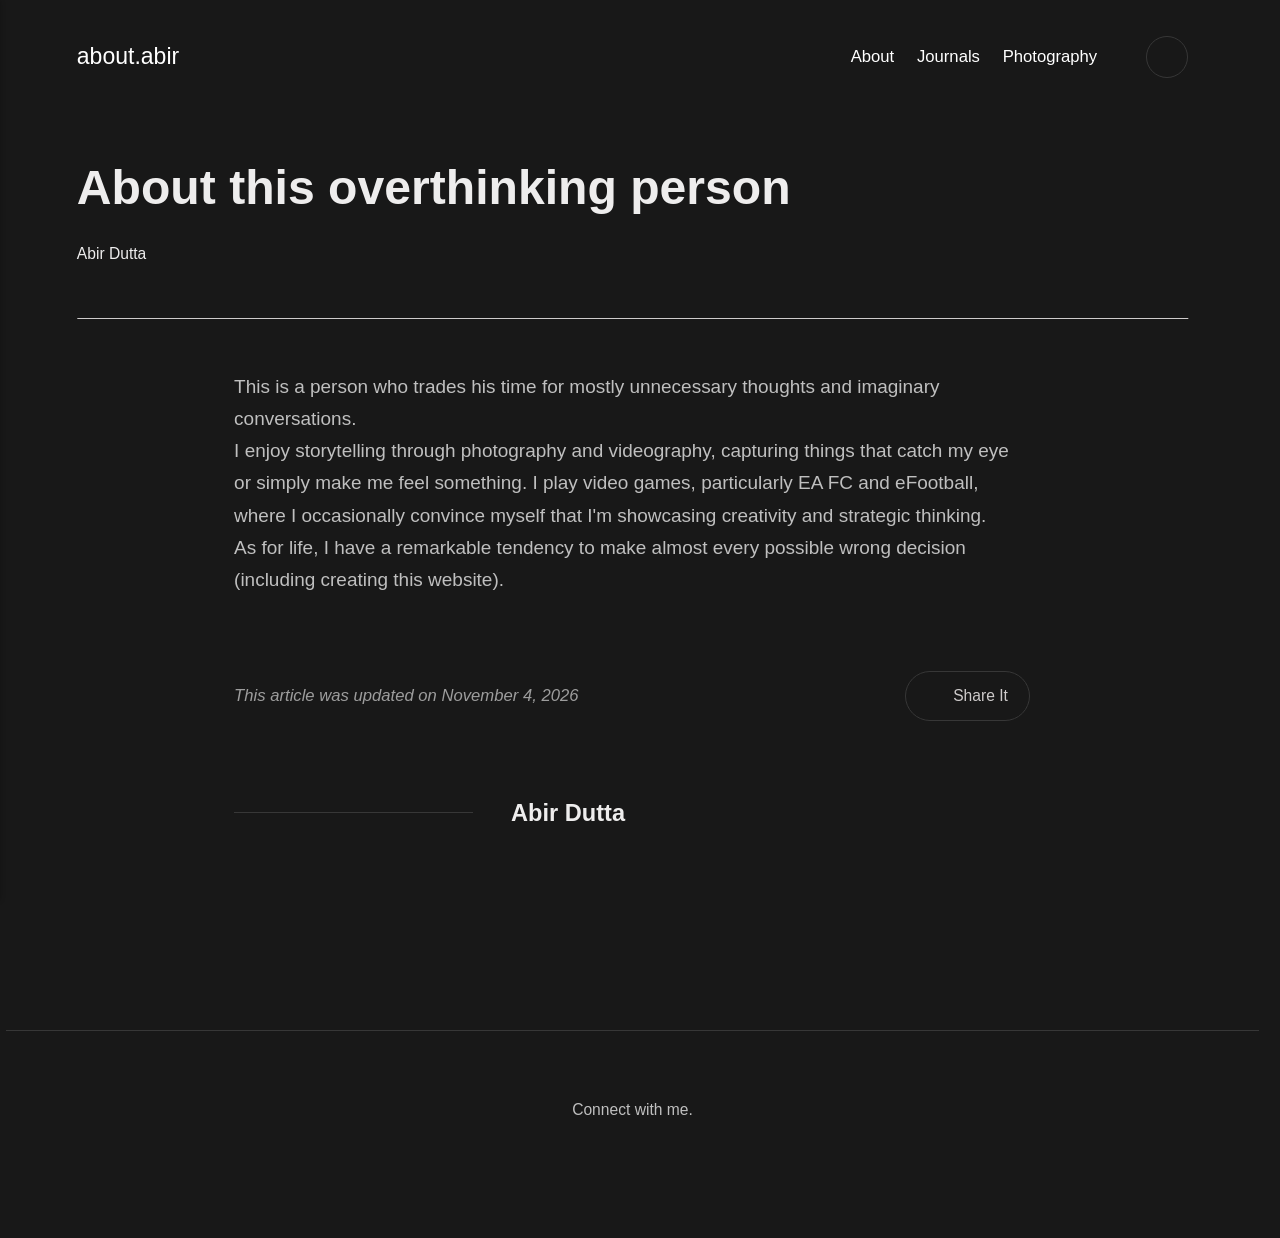
==== about-this-overthinking-person/index.html @ a7f9a5f5 "Updated from Publii" ====
<!DOCTYPE html><html lang="en-gb"><head><meta charset="utf-8"><meta http-equiv="X-UA-Compatible" content="IE=edge"><meta name="viewport" content="width=device-width,initial-scale=1"><title>About this overthinking person - about.abir</title><meta name="description" content="This is a person who trades his time for mostly unnecessary thoughts and imaginary conversations. I enjoy storytelling through photography and videography, capturing things that catch my eye or simply make me feel something. I play video games, particularly EA FC and eFootball, where I&amp;hellip;"><meta name="generator" content="Publii Open-Source CMS for Static Site"><link rel="canonical" href="https://abir446.github.io/about.abir/about-this-overthinking-person/"><link rel="alternate" type="application/atom+xml" href="https://abir446.github.io/about.abir/feed.xml" title="about.abir - RSS"><link rel="alternate" type="application/json" href="https://abir446.github.io/about.abir/feed.json" title="about.abir - JSON"><meta property="og:title" content="About this overthinking person"><meta property="og:site_name" content="about.abir"><meta property="og:description" content="This is a person who trades his time for mostly unnecessary thoughts and imaginary conversations. I enjoy storytelling through photography and videography, capturing things that catch my eye or simply make me feel something. I play video games, particularly EA FC and eFootball, where I&amp;hellip;"><meta property="og:url" content="https://abir446.github.io/about.abir/about-this-overthinking-person/"><meta property="og:type" content="article"><link rel="stylesheet" href="https://abir446.github.io/about.abir/assets/css/style.css?v&#x3D;4b8fb7e8241c128d0507b3319cbab177"><script type="application/ld+json">{"@context":"http://schema.org","@type":"Article","mainEntityOfPage":{"@type":"WebPage","@id":"https://abir446.github.io/about.abir/about-this-overthinking-person/"},"headline":"About this overthinking person","datePublished":"2026-11-04T18:30+05:30","dateModified":"2026-11-04T18:50+05:30","description":"This is a person who trades his time for mostly unnecessary thoughts and imaginary conversations. I enjoy storytelling through photography and videography, capturing things that catch my eye or simply make me feel something. I play video games, particularly EA FC and eFootball, where I&hellip;","author":{"@type":"Person","name":"Abir Dutta","url":"https://abir446.github.io/about.abir/authors/abir-dutta/"},"publisher":{"@type":"Organization","name":"Abir Dutta"}}</script><noscript><style>img[loading] {
                    opacity: 1;
                }</style></noscript></head><body class="page-template"><header class="top js-header"><a class="logo" href="https://abir446.github.io/about.abir/">about.abir</a><nav class="navbar js-navbar" aria-label="Main"><button class="navbar__toggle js-toggle" aria-label="Menu" aria-haspopup="true" aria-expanded="false"><span class="navbar__toggle-box"><span class="navbar__toggle-inner">Menu</span></span></button><ul class="navbar__menu"><li class="active"><a href="https://abir446.github.io/about.abir/about-this-overthinking-person/" target="_self">About</a></li><li><a href="https://abir446.github.io/about.abir/tags/journal/" target="_self">Journals</a></li><li><a href="https://abir446.github.io/about.abir/tags/photography/" target="_self">Photography</a></li></ul></nav><div class="search"><div class="search__overlay js-search-overlay"><div class="wrapper search__overlay-inner"></div></div><button class="search__btn btn--icon js-search-btn" aria-label="Search"><svg height="18" width="18" role="presentation" focusable="false"><use xlink:href="https://abir446.github.io/about.abir/assets/svg/svg-map.svg#search"/></svg></button></div></header><main class="page"><article class="content"><div class="hero hero--noimage"><header class="hero__content"><div class="wrapper"><h1>About this overthinking person</h1><div class="feed__meta content__meta"><a href="https://abir446.github.io/about.abir/authors/abir-dutta/" class="feed__author">Abir Dutta</a></div></div></header></div><div class="entry-wrapper content__entry"><p>This is a person who trades his time for mostly unnecessary thoughts and imaginary conversations.<br>I enjoy storytelling through photography and videography, capturing things that catch my eye or simply make me feel something. I play video games, particularly EA FC and eFootball, where I occasionally convince myself that I'm showcasing creativity and strategic thinking.<br>As for life, I have a remarkable tendency to make almost every possible wrong decision (including creating this website).<br></p></div><footer class="content__footer"><div class="entry-wrapper"><div class="content__actions"><p class="content__updated">This article was updated on November 4, 2026</p><div class="content__share"><button class="btn--icon content__share-button js-content__share-button"><svg width="20" height="20" aria-hidden="true"><use xlink:href="https://abir446.github.io/about.abir/assets/svg/svg-map.svg#share"></use></svg> <span>Share It</span></button><div class="content__share-popup js-content__share-popup"></div></div></div><div class="content__bio bio"><div><h3 class="h4 bio__name"><a href="https://abir446.github.io/about.abir/authors/abir-dutta/" rel="author">Abir Dutta</a></h3></div></div></div></footer></article><div class="content__comments"><div class="entry-wrapper"></div></div></main><footer class="footer"><div class="wrapper"><div class="footer__copyright"><p>Connect with me.</p></div><div class="footer__social"><a href="https://www.instagram.com/abir___dutta_______/" aria-label="Instagram"><svg><use xlink:href="https://abir446.github.io/about.abir/assets/svg/svg-map.svg#instagram"/></svg></a></div><button id="backToTop" class="footer__bttop" aria-label="Back to top" title="Back to top"><svg width="20" height="20"><use xlink:href="https://abir446.github.io/about.abir/assets/svg/svg-map.svg#toparrow"/></svg></button></div></footer><script defer="defer" src="https://abir446.github.io/about.abir/assets/js/scripts.min.js?v&#x3D;548663b90e1600fd2c2dd54433d04b71"></script><script>window.publiiThemeMenuConfig={mobileMenuMode:'sidebar',animationSpeed:300,submenuWidth: 'auto',doubleClickTime:500,mobileMenuExpandableSubmenus:true,relatedContainerForOverlayMenuSelector:'.top'};</script><script>var images = document.querySelectorAll('img[loading]');
        for (var i = 0; i < images.length; i++) {
            if (images[i].complete) {
                images[i].classList.add('is-loaded');
            } else {
                images[i].addEventListener('load', function () {
                    this.classList.add('is-loaded');
                }, false);
            }
        }</script></body></html>
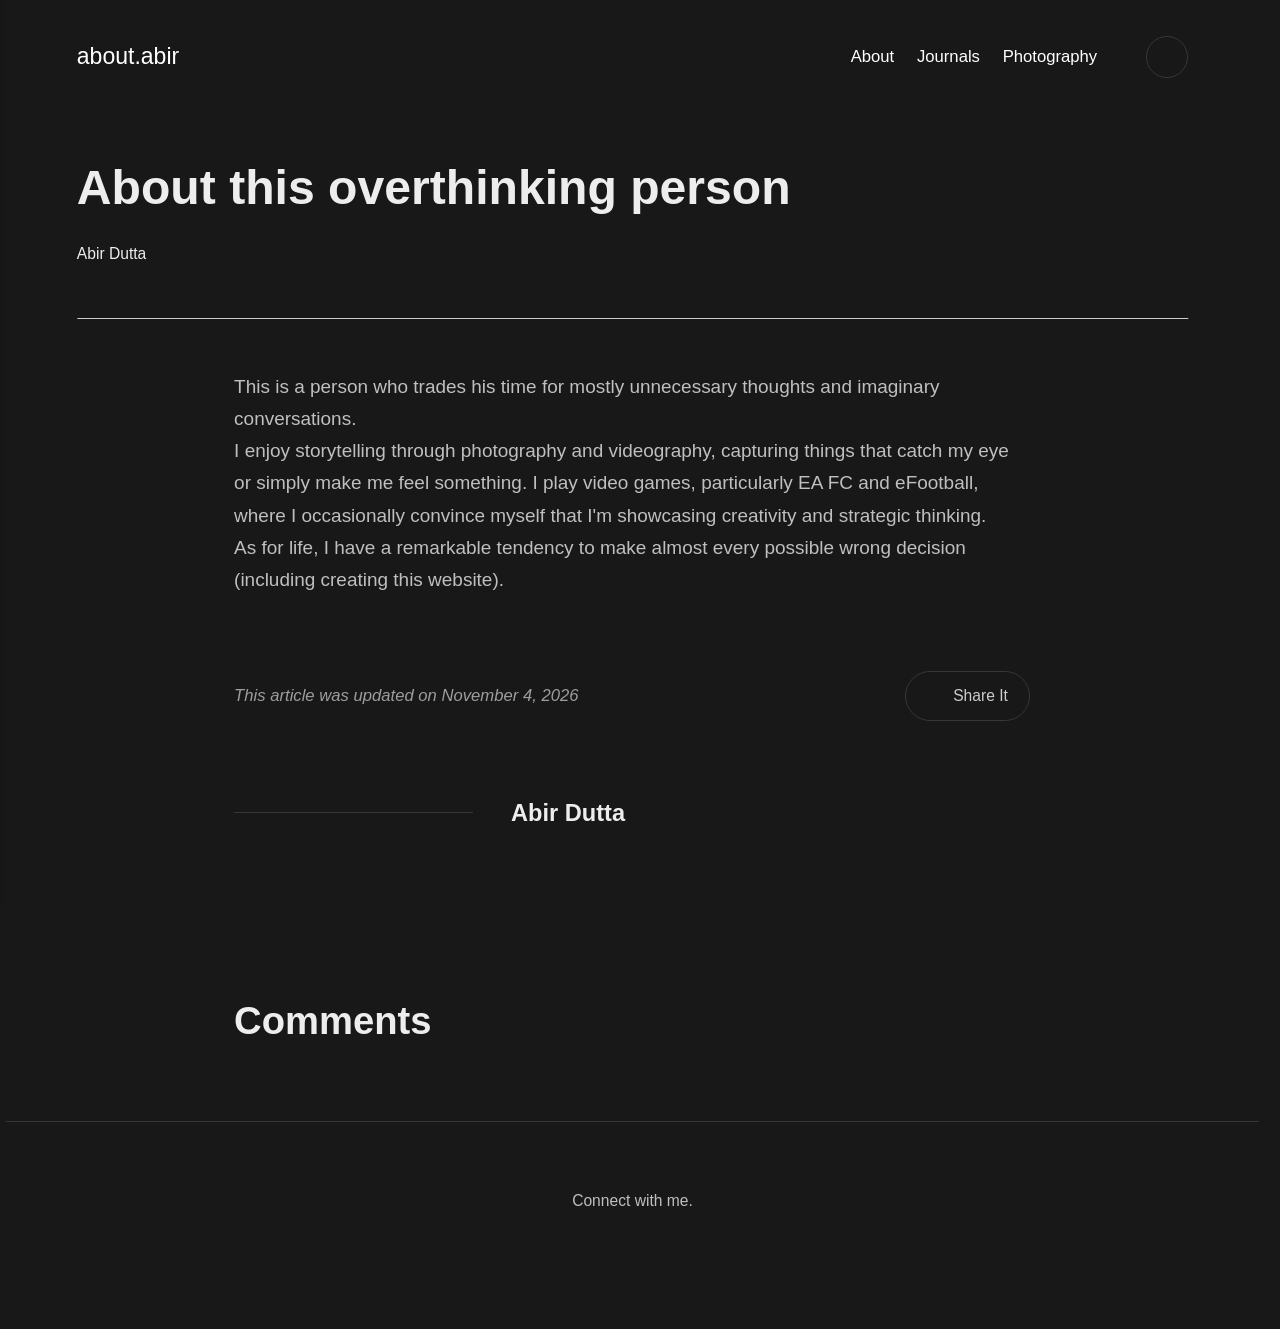
==== commit f795ba95: "Updated from Publii" ====
--- a/about-this-overthinking-person/index.html
+++ b/about-this-overthinking-person/index.html
@@ -1,6 +1,6 @@
 <!DOCTYPE html><html lang="en-gb"><head><meta charset="utf-8"><meta http-equiv="X-UA-Compatible" content="IE=edge"><meta name="viewport" content="width=device-width,initial-scale=1"><title>About this overthinking person - about.abir</title><meta name="description" content="This is a person who trades his time for mostly unnecessary thoughts and imaginary conversations. I enjoy storytelling through photography and videography, capturing things that catch my eye or simply make me feel something. I play video games, particularly EA FC and eFootball, where I&amp;hellip;"><meta name="generator" content="Publii Open-Source CMS for Static Site"><link rel="canonical" href="https://abir446.github.io/about.abir/about-this-overthinking-person/"><link rel="alternate" type="application/atom+xml" href="https://abir446.github.io/about.abir/feed.xml" title="about.abir - RSS"><link rel="alternate" type="application/json" href="https://abir446.github.io/about.abir/feed.json" title="about.abir - JSON"><meta property="og:title" content="About this overthinking person"><meta property="og:site_name" content="about.abir"><meta property="og:description" content="This is a person who trades his time for mostly unnecessary thoughts and imaginary conversations. I enjoy storytelling through photography and videography, capturing things that catch my eye or simply make me feel something. I play video games, particularly EA FC and eFootball, where I&amp;hellip;"><meta property="og:url" content="https://abir446.github.io/about.abir/about-this-overthinking-person/"><meta property="og:type" content="article"><link rel="stylesheet" href="https://abir446.github.io/about.abir/assets/css/style.css?v&#x3D;4b8fb7e8241c128d0507b3319cbab177"><script type="application/ld+json">{"@context":"http://schema.org","@type":"Article","mainEntityOfPage":{"@type":"WebPage","@id":"https://abir446.github.io/about.abir/about-this-overthinking-person/"},"headline":"About this overthinking person","datePublished":"2026-11-04T18:30+05:30","dateModified":"2026-11-04T18:50+05:30","description":"This is a person who trades his time for mostly unnecessary thoughts and imaginary conversations. I enjoy storytelling through photography and videography, capturing things that catch my eye or simply make me feel something. I play video games, particularly EA FC and eFootball, where I&hellip;","author":{"@type":"Person","name":"Abir Dutta","url":"https://abir446.github.io/about.abir/authors/abir-dutta/"},"publisher":{"@type":"Organization","name":"Abir Dutta"}}</script><noscript><style>img[loading] {
                     opacity: 1;
-                }</style></noscript></head><body class="page-template"><header class="top js-header"><a class="logo" href="https://abir446.github.io/about.abir/">about.abir</a><nav class="navbar js-navbar" aria-label="Main"><button class="navbar__toggle js-toggle" aria-label="Menu" aria-haspopup="true" aria-expanded="false"><span class="navbar__toggle-box"><span class="navbar__toggle-inner">Menu</span></span></button><ul class="navbar__menu"><li class="active"><a href="https://abir446.github.io/about.abir/about-this-overthinking-person/" target="_self">About</a></li><li><a href="https://abir446.github.io/about.abir/tags/journal/" target="_self">Journals</a></li><li><a href="https://abir446.github.io/about.abir/tags/photography/" target="_self">Photography</a></li></ul></nav><div class="search"><div class="search__overlay js-search-overlay"><div class="wrapper search__overlay-inner"></div></div><button class="search__btn btn--icon js-search-btn" aria-label="Search"><svg height="18" width="18" role="presentation" focusable="false"><use xlink:href="https://abir446.github.io/about.abir/assets/svg/svg-map.svg#search"/></svg></button></div></header><main class="page"><article class="content"><div class="hero hero--noimage"><header class="hero__content"><div class="wrapper"><h1>About this overthinking person</h1><div class="feed__meta content__meta"><a href="https://abir446.github.io/about.abir/authors/abir-dutta/" class="feed__author">Abir Dutta</a></div></div></header></div><div class="entry-wrapper content__entry"><p>This is a person who trades his time for mostly unnecessary thoughts and imaginary conversations.<br>I enjoy storytelling through photography and videography, capturing things that catch my eye or simply make me feel something. I play video games, particularly EA FC and eFootball, where I occasionally convince myself that I'm showcasing creativity and strategic thinking.<br>As for life, I have a remarkable tendency to make almost every possible wrong decision (including creating this website).<br></p></div><footer class="content__footer"><div class="entry-wrapper"><div class="content__actions"><p class="content__updated">This article was updated on November 4, 2026</p><div class="content__share"><button class="btn--icon content__share-button js-content__share-button"><svg width="20" height="20" aria-hidden="true"><use xlink:href="https://abir446.github.io/about.abir/assets/svg/svg-map.svg#share"></use></svg> <span>Share It</span></button><div class="content__share-popup js-content__share-popup"></div></div></div><div class="content__bio bio"><div><h3 class="h4 bio__name"><a href="https://abir446.github.io/about.abir/authors/abir-dutta/" rel="author">Abir Dutta</a></h3></div></div></div></footer></article><div class="content__comments"><div class="entry-wrapper"></div></div></main><footer class="footer"><div class="wrapper"><div class="footer__copyright"><p>Connect with me.</p></div><div class="footer__social"><a href="https://www.instagram.com/abir___dutta_______/" aria-label="Instagram"><svg><use xlink:href="https://abir446.github.io/about.abir/assets/svg/svg-map.svg#instagram"/></svg></a></div><button id="backToTop" class="footer__bttop" aria-label="Back to top" title="Back to top"><svg width="20" height="20"><use xlink:href="https://abir446.github.io/about.abir/assets/svg/svg-map.svg#toparrow"/></svg></button></div></footer><script defer="defer" src="https://abir446.github.io/about.abir/assets/js/scripts.min.js?v&#x3D;548663b90e1600fd2c2dd54433d04b71"></script><script>window.publiiThemeMenuConfig={mobileMenuMode:'sidebar',animationSpeed:300,submenuWidth: 'auto',doubleClickTime:500,mobileMenuExpandableSubmenus:true,relatedContainerForOverlayMenuSelector:'.top'};</script><script>var images = document.querySelectorAll('img[loading]');
+                }</style></noscript></head><body class="page-template"><header class="top js-header"><a class="logo" href="https://abir446.github.io/about.abir/">about.abir</a><nav class="navbar js-navbar" aria-label="Main"><button class="navbar__toggle js-toggle" aria-label="Menu" aria-haspopup="true" aria-expanded="false"><span class="navbar__toggle-box"><span class="navbar__toggle-inner">Menu</span></span></button><ul class="navbar__menu"><li class="active"><a href="https://abir446.github.io/about.abir/about-this-overthinking-person/" target="_self">About</a></li><li><a href="https://abir446.github.io/about.abir/tags/journal/" target="_self">Journals</a></li><li><a href="https://abir446.github.io/about.abir/tags/photography/" target="_self">Photography</a></li></ul></nav><div class="search"><div class="search__overlay js-search-overlay"><div class="wrapper search__overlay-inner"></div></div><button class="search__btn btn--icon js-search-btn" aria-label="Search"><svg height="18" width="18" role="presentation" focusable="false"><use xlink:href="https://abir446.github.io/about.abir/assets/svg/svg-map.svg#search"/></svg></button></div></header><main class="page"><article class="content"><div class="hero hero--noimage"><header class="hero__content"><div class="wrapper"><h1>About this overthinking person</h1><div class="feed__meta content__meta"><a href="https://abir446.github.io/about.abir/authors/abir-dutta/" class="feed__author">Abir Dutta</a></div></div></header></div><div class="entry-wrapper content__entry"><p>This is a person who trades his time for mostly unnecessary thoughts and imaginary conversations.<br>I enjoy storytelling through photography and videography, capturing things that catch my eye or simply make me feel something. I play video games, particularly EA FC and eFootball, where I occasionally convince myself that I'm showcasing creativity and strategic thinking.<br>As for life, I have a remarkable tendency to make almost every possible wrong decision (including creating this website).<br></p></div><footer class="content__footer"><div class="entry-wrapper"><div class="content__actions"><p class="content__updated">This article was updated on November 4, 2026</p><div class="content__share"><button class="btn--icon content__share-button js-content__share-button"><svg width="20" height="20" aria-hidden="true"><use xlink:href="https://abir446.github.io/about.abir/assets/svg/svg-map.svg#share"></use></svg> <span>Share It</span></button><div class="content__share-popup js-content__share-popup"></div></div></div><div class="content__bio bio"><div><h3 class="h4 bio__name"><a href="https://abir446.github.io/about.abir/authors/abir-dutta/" rel="author">Abir Dutta</a></h3></div></div></div></footer></article><div class="content__comments"><div class="entry-wrapper"><div class="comments"><div class="comments-wrapper"><h2>Comments</h2><noscript>Turn on JavaScript to view and post comments.</noscript></div></div></div></div></main><footer class="footer"><div class="wrapper"><div class="footer__copyright"><p>Connect with me.</p></div><div class="footer__social"><a href="https://www.instagram.com/abir___dutta_______/" aria-label="Instagram"><svg><use xlink:href="https://abir446.github.io/about.abir/assets/svg/svg-map.svg#instagram"/></svg></a></div><button id="backToTop" class="footer__bttop" aria-label="Back to top" title="Back to top"><svg width="20" height="20"><use xlink:href="https://abir446.github.io/about.abir/assets/svg/svg-map.svg#toparrow"/></svg></button></div></footer><script defer="defer" src="https://abir446.github.io/about.abir/assets/js/scripts.min.js?v&#x3D;548663b90e1600fd2c2dd54433d04b71"></script><script>window.publiiThemeMenuConfig={mobileMenuMode:'sidebar',animationSpeed:300,submenuWidth: 'auto',doubleClickTime:500,mobileMenuExpandableSubmenus:true,relatedContainerForOverlayMenuSelector:'.top'};</script><script>var images = document.querySelectorAll('img[loading]');
         for (var i = 0; i < images.length; i++) {
             if (images[i].complete) {
                 images[i].classList.add('is-loaded');
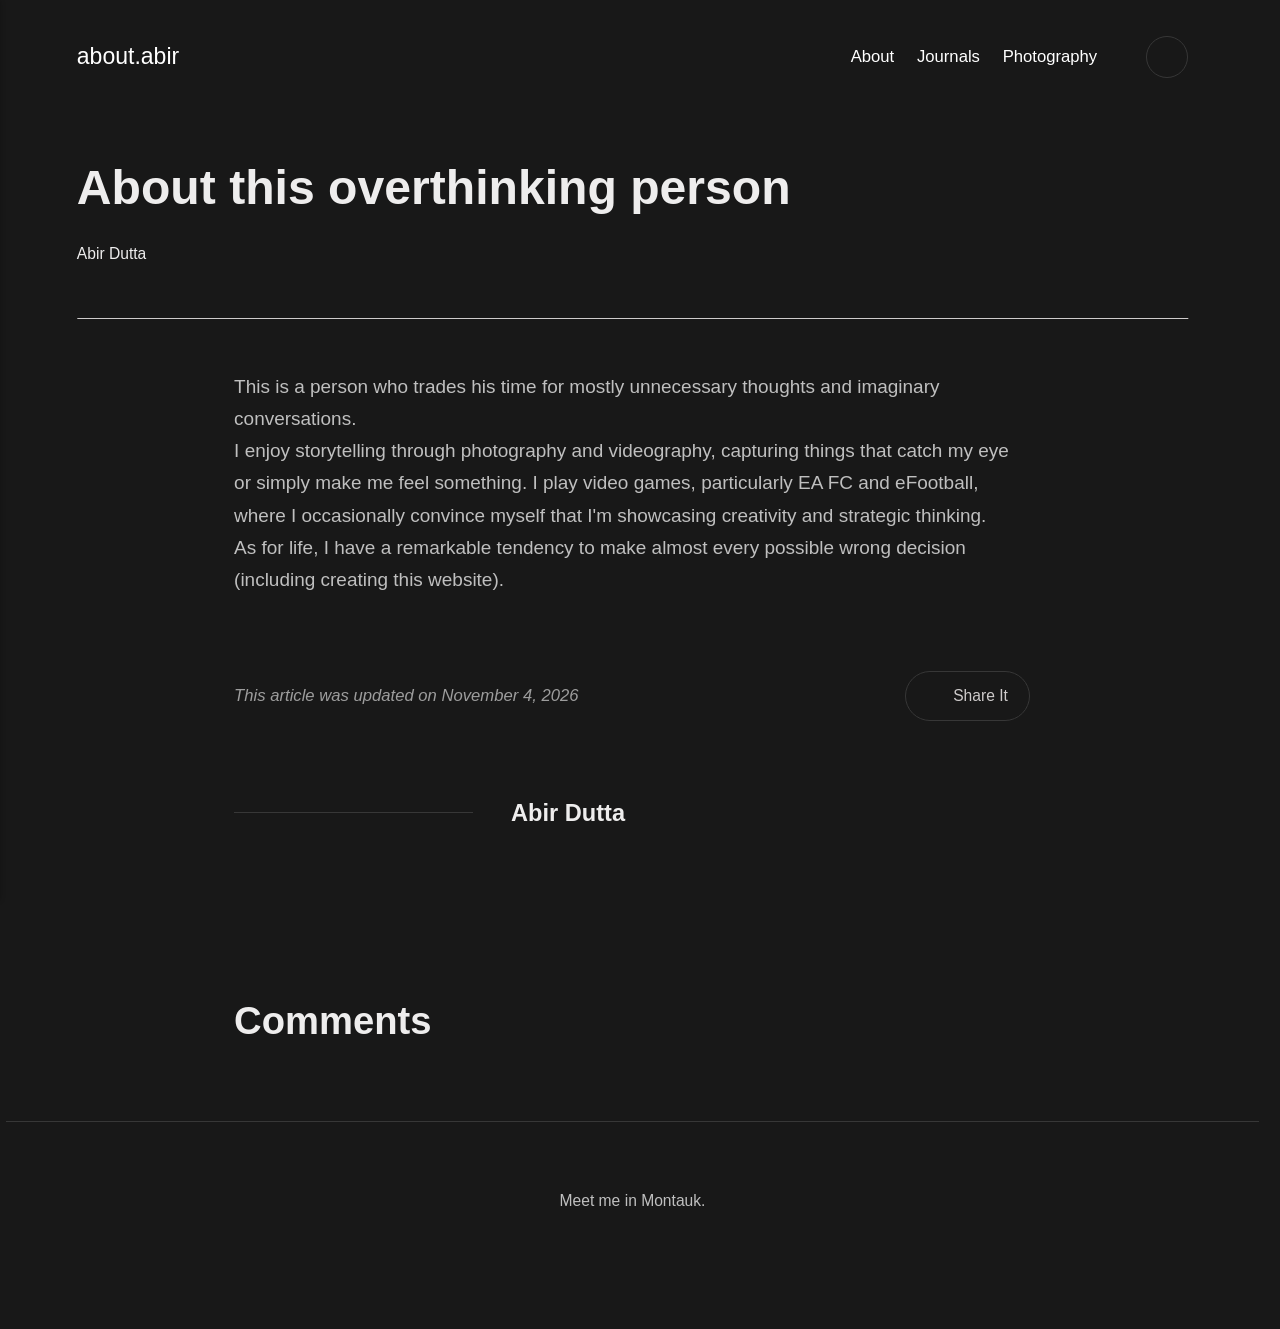
==== commit c09046ba: "Updated from Publii" ====
--- a/about-this-overthinking-person/index.html
+++ b/about-this-overthinking-person/index.html
@@ -1,6 +1,6 @@
 <!DOCTYPE html><html lang="en-gb"><head><meta charset="utf-8"><meta http-equiv="X-UA-Compatible" content="IE=edge"><meta name="viewport" content="width=device-width,initial-scale=1"><title>About this overthinking person - about.abir</title><meta name="description" content="This is a person who trades his time for mostly unnecessary thoughts and imaginary conversations. I enjoy storytelling through photography and videography, capturing things that catch my eye or simply make me feel something. I play video games, particularly EA FC and eFootball, where I&amp;hellip;"><meta name="generator" content="Publii Open-Source CMS for Static Site"><link rel="canonical" href="https://abir446.github.io/about.abir/about-this-overthinking-person/"><link rel="alternate" type="application/atom+xml" href="https://abir446.github.io/about.abir/feed.xml" title="about.abir - RSS"><link rel="alternate" type="application/json" href="https://abir446.github.io/about.abir/feed.json" title="about.abir - JSON"><meta property="og:title" content="About this overthinking person"><meta property="og:site_name" content="about.abir"><meta property="og:description" content="This is a person who trades his time for mostly unnecessary thoughts and imaginary conversations. I enjoy storytelling through photography and videography, capturing things that catch my eye or simply make me feel something. I play video games, particularly EA FC and eFootball, where I&amp;hellip;"><meta property="og:url" content="https://abir446.github.io/about.abir/about-this-overthinking-person/"><meta property="og:type" content="article"><link rel="stylesheet" href="https://abir446.github.io/about.abir/assets/css/style.css?v&#x3D;4b8fb7e8241c128d0507b3319cbab177"><script type="application/ld+json">{"@context":"http://schema.org","@type":"Article","mainEntityOfPage":{"@type":"WebPage","@id":"https://abir446.github.io/about.abir/about-this-overthinking-person/"},"headline":"About this overthinking person","datePublished":"2026-11-04T18:30+05:30","dateModified":"2026-11-04T18:50+05:30","description":"This is a person who trades his time for mostly unnecessary thoughts and imaginary conversations. I enjoy storytelling through photography and videography, capturing things that catch my eye or simply make me feel something. I play video games, particularly EA FC and eFootball, where I&hellip;","author":{"@type":"Person","name":"Abir Dutta","url":"https://abir446.github.io/about.abir/authors/abir-dutta/"},"publisher":{"@type":"Organization","name":"Abir Dutta"}}</script><noscript><style>img[loading] {
                     opacity: 1;
-                }</style></noscript></head><body class="page-template"><header class="top js-header"><a class="logo" href="https://abir446.github.io/about.abir/">about.abir</a><nav class="navbar js-navbar" aria-label="Main"><button class="navbar__toggle js-toggle" aria-label="Menu" aria-haspopup="true" aria-expanded="false"><span class="navbar__toggle-box"><span class="navbar__toggle-inner">Menu</span></span></button><ul class="navbar__menu"><li class="active"><a href="https://abir446.github.io/about.abir/about-this-overthinking-person/" target="_self">About</a></li><li><a href="https://abir446.github.io/about.abir/tags/journal/" target="_self">Journals</a></li><li><a href="https://abir446.github.io/about.abir/tags/photography/" target="_self">Photography</a></li></ul></nav><div class="search"><div class="search__overlay js-search-overlay"><div class="wrapper search__overlay-inner"></div></div><button class="search__btn btn--icon js-search-btn" aria-label="Search"><svg height="18" width="18" role="presentation" focusable="false"><use xlink:href="https://abir446.github.io/about.abir/assets/svg/svg-map.svg#search"/></svg></button></div></header><main class="page"><article class="content"><div class="hero hero--noimage"><header class="hero__content"><div class="wrapper"><h1>About this overthinking person</h1><div class="feed__meta content__meta"><a href="https://abir446.github.io/about.abir/authors/abir-dutta/" class="feed__author">Abir Dutta</a></div></div></header></div><div class="entry-wrapper content__entry"><p>This is a person who trades his time for mostly unnecessary thoughts and imaginary conversations.<br>I enjoy storytelling through photography and videography, capturing things that catch my eye or simply make me feel something. I play video games, particularly EA FC and eFootball, where I occasionally convince myself that I'm showcasing creativity and strategic thinking.<br>As for life, I have a remarkable tendency to make almost every possible wrong decision (including creating this website).<br></p></div><footer class="content__footer"><div class="entry-wrapper"><div class="content__actions"><p class="content__updated">This article was updated on November 4, 2026</p><div class="content__share"><button class="btn--icon content__share-button js-content__share-button"><svg width="20" height="20" aria-hidden="true"><use xlink:href="https://abir446.github.io/about.abir/assets/svg/svg-map.svg#share"></use></svg> <span>Share It</span></button><div class="content__share-popup js-content__share-popup"></div></div></div><div class="content__bio bio"><div><h3 class="h4 bio__name"><a href="https://abir446.github.io/about.abir/authors/abir-dutta/" rel="author">Abir Dutta</a></h3></div></div></div></footer></article><div class="content__comments"><div class="entry-wrapper"><div class="comments"><div class="comments-wrapper"><h2>Comments</h2><noscript>Turn on JavaScript to view and post comments.</noscript></div></div></div></div></main><footer class="footer"><div class="wrapper"><div class="footer__copyright"><p>Connect with me.</p></div><div class="footer__social"><a href="https://www.instagram.com/abir___dutta_______/" aria-label="Instagram"><svg><use xlink:href="https://abir446.github.io/about.abir/assets/svg/svg-map.svg#instagram"/></svg></a></div><button id="backToTop" class="footer__bttop" aria-label="Back to top" title="Back to top"><svg width="20" height="20"><use xlink:href="https://abir446.github.io/about.abir/assets/svg/svg-map.svg#toparrow"/></svg></button></div></footer><script defer="defer" src="https://abir446.github.io/about.abir/assets/js/scripts.min.js?v&#x3D;548663b90e1600fd2c2dd54433d04b71"></script><script>window.publiiThemeMenuConfig={mobileMenuMode:'sidebar',animationSpeed:300,submenuWidth: 'auto',doubleClickTime:500,mobileMenuExpandableSubmenus:true,relatedContainerForOverlayMenuSelector:'.top'};</script><script>var images = document.querySelectorAll('img[loading]');
+                }</style></noscript></head><body class="page-template"><header class="top js-header"><a class="logo" href="https://abir446.github.io/about.abir/">about.abir</a><nav class="navbar js-navbar" aria-label="Main"><button class="navbar__toggle js-toggle" aria-label="Menu" aria-haspopup="true" aria-expanded="false"><span class="navbar__toggle-box"><span class="navbar__toggle-inner">Menu</span></span></button><ul class="navbar__menu"><li class="active"><a href="https://abir446.github.io/about.abir/about-this-overthinking-person/" target="_self">About</a></li><li><a href="https://abir446.github.io/about.abir/tags/journal/" target="_self">Journals</a></li><li><a href="https://abir446.github.io/about.abir/tags/photography/" target="_self">Photography</a></li></ul></nav><div class="search"><div class="search__overlay js-search-overlay"><div class="wrapper search__overlay-inner"></div></div><button class="search__btn btn--icon js-search-btn" aria-label="Search"><svg height="18" width="18" role="presentation" focusable="false"><use xlink:href="https://abir446.github.io/about.abir/assets/svg/svg-map.svg#search"/></svg></button></div></header><main class="page"><article class="content"><div class="hero hero--noimage"><header class="hero__content"><div class="wrapper"><h1>About this overthinking person</h1><div class="feed__meta content__meta"><a href="https://abir446.github.io/about.abir/authors/abir-dutta/" class="feed__author">Abir Dutta</a></div></div></header></div><div class="entry-wrapper content__entry"><p>This is a person who trades his time for mostly unnecessary thoughts and imaginary conversations.<br>I enjoy storytelling through photography and videography, capturing things that catch my eye or simply make me feel something. I play video games, particularly EA FC and eFootball, where I occasionally convince myself that I'm showcasing creativity and strategic thinking.<br>As for life, I have a remarkable tendency to make almost every possible wrong decision (including creating this website).<br></p></div><footer class="content__footer"><div class="entry-wrapper"><div class="content__actions"><p class="content__updated">This article was updated on November 4, 2026</p><div class="content__share"><button class="btn--icon content__share-button js-content__share-button"><svg width="20" height="20" aria-hidden="true"><use xlink:href="https://abir446.github.io/about.abir/assets/svg/svg-map.svg#share"></use></svg> <span>Share It</span></button><div class="content__share-popup js-content__share-popup"><a href="https://www.facebook.com/sharer/sharer.php?u=https%3A%2F%2Fabir446.github.io%2Fabout.abir%2Fabout-this-overthinking-person%2F" class="js-share facebook" rel="nofollow noopener noreferrer"><svg class="icon" aria-hidden="true" focusable="false"><use xlink:href="https://abir446.github.io/about.abir/assets/svg/svg-map.svg#facebook"/></svg> <span>Facebook</span> </a><a href="https://twitter.com/intent/tweet?url=https%3A%2F%2Fabir446.github.io%2Fabout.abir%2Fabout-this-overthinking-person%2F&amp;via=DuttaAbir390&amp;text=About%20this%20overthinking%20person" class="js-share twitter" rel="nofollow noopener noreferrer"><svg class="icon" aria-hidden="true" focusable="false"><use xlink:href="https://abir446.github.io/about.abir/assets/svg/svg-map.svg#twitter"/></svg> <span>Twitter</span> </a><a href="https://pinterest.com/pin/create/button/?url=https%3A%2F%2Fabir446.github.io%2Fabout.abir%2Fabout-this-overthinking-person%2F&amp;media=undefined&amp;description=About%20this%20overthinking%20person" class="js-share pinterest" rel="nofollow noopener noreferrer"><svg class="icon" aria-hidden="true" focusable="false"><use xlink:href="https://abir446.github.io/about.abir/assets/svg/svg-map.svg#pinterest"/></svg> <span>Pinterest</span> </a><a href="https://mix.com/add?url=https%3A%2F%2Fabir446.github.io%2Fabout.abir%2Fabout-this-overthinking-person%2F" class="js-share mix" rel="nofollow noopener noreferrer"><svg class="icon" aria-hidden="true" focusable="false"><use xlink:href="https://abir446.github.io/about.abir/assets/svg/svg-map.svg#mix"/></svg> <span>Mix</span> </a><a href="https://www.linkedin.com/sharing/share-offsite/?url=https%3A%2F%2Fabir446.github.io%2Fabout.abir%2Fabout-this-overthinking-person%2F" class="js-share linkedin" rel="nofollow noopener noreferrer"><svg class="icon" aria-hidden="true" focusable="false"><use xlink:href="https://abir446.github.io/about.abir/assets/svg/svg-map.svg#linkedin"/></svg> <span>LinkedIn</span> </a><a href="https://buffer.com/add?text=About%20this%20overthinking%20person&amp;url=https%3A%2F%2Fabir446.github.io%2Fabout.abir%2Fabout-this-overthinking-person%2F" class="js-share buffer" rel="nofollow noopener noreferrer"><svg class="icon" aria-hidden="true" focusable="false"><use xlink:href="https://abir446.github.io/about.abir/assets/svg/svg-map.svg#buffer"/></svg> <span>Buffer</span> </a><a href="https://api.whatsapp.com/send?text=About%20this%20overthinking%20person https%3A%2F%2Fabir446.github.io%2Fabout.abir%2Fabout-this-overthinking-person%2F" class="js-share whatsapp" rel="nofollow noopener noreferrer"><svg class="icon" aria-hidden="true" focusable="false"><use xlink:href="https://abir446.github.io/about.abir/assets/svg/svg-map.svg#whatsapp"/></svg> <span>WhatsApp</span></a></div></div></div><div class="content__bio bio"><div><h3 class="h4 bio__name"><a href="https://abir446.github.io/about.abir/authors/abir-dutta/" rel="author">Abir Dutta</a></h3></div></div></div></footer></article><div class="content__comments"><div class="entry-wrapper"><div class="comments"><div class="comments-wrapper"><h2>Comments</h2><hyvor-talk-comments website-id="16731" page-id="2" page-url="https://abir446.github.io/about.abir/about-this-overthinking-person/" loading="lazy"></hyvor-talk-comments><noscript>Turn on JavaScript to view and post comments.</noscript></div></div><script async type="module" data-hyvor-talk-comments-loader src="https://talk.hyvor.com/embed/embed.js"></script></div></div></main><footer class="footer"><div class="wrapper"><div class="footer__copyright"><p>Meet me in Montauk.</p></div><div class="footer__social"><a href="https://x.com/DuttaAbir390" aria-label="X"><svg><use xlink:href="https://abir446.github.io/about.abir/assets/svg/svg-map.svg#twitter"/></svg> </a><a href="https://www.instagram.com/abir___dutta_______/" aria-label="Instagram"><svg><use xlink:href="https://abir446.github.io/about.abir/assets/svg/svg-map.svg#instagram"/></svg></a></div><button id="backToTop" class="footer__bttop" aria-label="Back to top" title="Back to top"><svg width="20" height="20"><use xlink:href="https://abir446.github.io/about.abir/assets/svg/svg-map.svg#toparrow"/></svg></button></div></footer><script defer="defer" src="https://abir446.github.io/about.abir/assets/js/scripts.min.js?v&#x3D;548663b90e1600fd2c2dd54433d04b71"></script><script>window.publiiThemeMenuConfig={mobileMenuMode:'sidebar',animationSpeed:300,submenuWidth: 'auto',doubleClickTime:500,mobileMenuExpandableSubmenus:true,relatedContainerForOverlayMenuSelector:'.top'};</script><script>var images = document.querySelectorAll('img[loading]');
         for (var i = 0; i < images.length; i++) {
             if (images[i].complete) {
                 images[i].classList.add('is-loaded');
